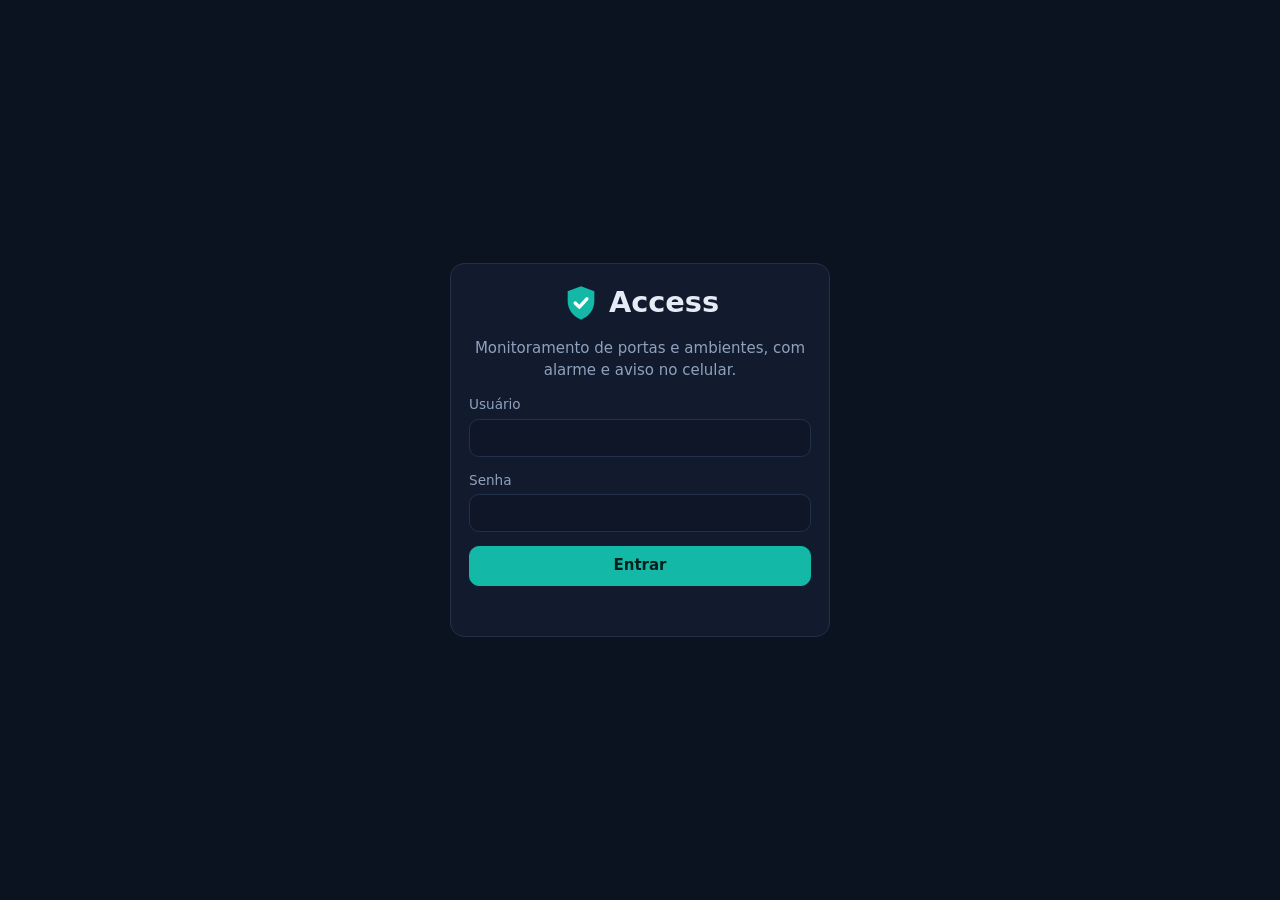
==== backend/app/web/index.html @ e84e1661 "feat: adiciona interface web servida pelo backend Login, estado e último contato de cada dispositivo" ====
<!doctype html>
<html lang="pt-BR">
<head>
  <meta charset="utf-8">
  <meta name="viewport" content="width=device-width, initial-scale=1">
  <title>Access · Monitor de Acessos</title>
  <link rel="icon" href="data:image/svg+xml,%3Csvg xmlns='http://www.w3.org/2000/svg' viewBox='0 0 24 24'%3E%3Cpath fill='%2314b8a6' d='M12 2 4 5v6c0 5 3.4 9.4 8 11 4.6-1.6 8-6 8-11V5z'/%3E%3C/svg%3E">
  <link rel="stylesheet" href="app.css">
  <script src="vendor/chart.umd.min.js" defer></script>
  <script src="app.js" defer></script>
</head>
<body>
  <svg width="0" height="0" style="position:absolute" aria-hidden="true">
    <symbol id="i-escudo" viewBox="0 0 24 24"><path d="M12 2 4 5v6c0 5 3.4 9.4 8 11 4.6-1.6 8-6 8-11V5z" fill="currentColor"/><path d="m8.5 12 2.5 2.5 4.5-5" stroke="#fff" stroke-width="2" fill="none" stroke-linecap="round" stroke-linejoin="round"/></symbol>
    <symbol id="i-porta" viewBox="0 0 24 24"><path d="M6 3h10a1 1 0 0 1 1 1v17H5V4a1 1 0 0 1 1-1zm8 9h-1v2h1z" fill="currentColor"/><path d="M3 21h18" stroke="currentColor" stroke-width="2"/></symbol>
    <symbol id="i-radar" viewBox="0 0 24 24"><circle cx="12" cy="12" r="2.5" fill="currentColor"/><path d="M7.8 7.8a6 6 0 0 0 0 8.4M16.2 7.8a6 6 0 0 1 0 8.4M4.9 4.9a10 10 0 0 0 0 14.2M19.1 4.9a10 10 0 0 1 0 14.2" stroke="currentColor" stroke-width="2" fill="none" stroke-linecap="round"/></symbol>
    <symbol id="i-sino" viewBox="0 0 24 24"><path d="M12 3a6 6 0 0 0-6 6v4l-2 3h16l-2-3V9a6 6 0 0 0-6-6zm-2 15a2 2 0 0 0 4 0z" fill="currentColor"/></symbol>
  </svg>

  <!-- Login -->
  <main id="tela-login" class="login" hidden>
    <form id="form-login" class="cartao login-cartao">
      <div class="marca grande"><svg><use href="#i-escudo"/></svg><span>Access</span></div>
      <p class="sub">Monitoramento de portas e ambientes, com alarme e aviso no celular.</p>
      <label>Usuário <input name="usuario" autocomplete="username" required></label>
      <label>Senha <input name="senha" type="password" autocomplete="current-password" required></label>
      <button class="primario" type="submit">Entrar</button>
      <p id="erro-login" class="erro" role="alert"></p>
    </form>
  </main>

  <!-- Painel -->
  <div id="tela-painel" hidden>
    <header class="topo">
      <div class="marca"><svg><use href="#i-escudo"/></svg><span>Access</span></div>
      <div class="usuario"><span id="usuario-nome"></span><span id="usuario-perfil" class="etiqueta"></span>
        <button id="sair" class="fantasma">Sair</button></div>
    </header>

    <main class="conteudo">
      <section id="alertas" class="alertas" aria-live="polite"></section>

      <section>
        <h2>Dispositivos</h2>
        <div id="dispositivos" class="grade-disp"></div>
      </section>

      <section class="cartao">
        <div class="cab"><h2>Comandos</h2><span class="dica">Um comando só aparece como <b>confirmado</b> depois que o dispositivo publica o novo estado.</span></div>
        <div class="tabela-rola"><table id="comandos"><thead><tr>
          <th>Quando</th><th>Dispositivo</th><th>Ação</th><th>Origem</th><th>Progresso</th><th>Detalhe</th>
        </tr></thead><tbody></tbody></table></div>
      </section>

      <section class="cartao">
        <div class="cab"><h2>Histórico e análise</h2>
          <label class="inline">Dispositivo <select id="sel-disp"></select></label>
          <label class="inline">Período <select id="sel-horas"><option value="1">1 h</option><option value="24" selected>24 h</option><option value="168">7 dias</option></select></label>
        </div>
        <div class="kpis">
          <div class="kpi"><span>Eventos no período</span><b id="kpi-eventos">–</b></div>
          <div class="kpi"><span>Tempo em alarme</span><b id="kpi-alarme">–</b></div>
          <div class="kpi"><span>Disponibilidade</span><b id="kpi-uptime">–</b></div>
          <div class="kpi"><span>Sinal médio (últimas 5)</span><b id="kpi-rssi">–</b></div>
        </div>
        <div class="graficos">
          <figure><figcaption id="tit-sensor">Sensor ao longo do tempo</figcaption><canvas id="g-sensor"></canvas></figure>
          <figure><figcaption>Eventos por hora</figcaption><canvas id="g-eventos"></canvas></figure>
          <figure><figcaption>Sinal Wi-Fi (dBm) e média móvel</figcaption><canvas id="g-rssi"></canvas></figure>
        </div>
      </section>

      <section class="cartao so-admin">
        <h2>Configurações</h2>
        <div class="config-grade">
          <form id="form-limite" class="mini-form">
            <h3>Escalonamento remoto</h3>
            <p class="dica">Com o sistema armado e a porta aberta por mais que este tempo, o Access avisa no celular e dispara todas as sirenes do local.</p>
            <label>Limite (s) <input name="limite" type="number" min="10" max="600" required></label>
            <button class="primario">Salvar</button>
          </form>
          <form id="form-entrada" class="mini-form">
            <h3>Tempo de entrada</h3>
            <p class="dica">Segundos entre abrir a porta armada e a sirene tocar. Gravado no dispositivo (sobrevive ao reinício).</p>
            <label>Dispositivo <select name="device" class="sel-dispositivos"></select></label>
            <label>Tempo (s) <input name="tempo" type="number" min="0" max="120" required></label>
            <button class="primario">Enviar ao dispositivo</button>
          </form>
          <form id="form-agenda" class="mini-form">
            <h3>Agendamentos</h3>
            <ul id="agendamentos" class="lista"></ul>
            <div class="linha">
              <select name="device" class="sel-dispositivos"></select>
              <select name="acao"><option value="armar">Armar</option><option value="desarmar">Desarmar</option></select>
              <input name="hora" type="time" required>
            </div>
            <div class="dias" id="dias"></div>
            <button class="primario">Adicionar</button>
          </form>
        </div>
      </section>
    </main>
  </div>
  <div id="aviso" class="aviso" role="status"></div>
</body>
</html>
---- backend/app/web/app.css ----
:root {
  --fundo: #0b1220; --cartao: #121b2e; --borda: #22304a; --texto: #e6ecf5; --suave: #8fa1bd;
  --marca: #14b8a6; --marca-forte: #0d9488; --ok: #22c55e; --alerta: #f59e0b; --perigo: #ef4444; --neutro: #64748b;
  --raio: 14px;
  color-scheme: dark;
}
* { box-sizing: border-box; }
body { margin: 0; background: var(--fundo); color: var(--texto); font: 15px/1.45 system-ui, -apple-system, "Segoe UI", Roboto, sans-serif; }
[hidden] { display: none !important; }
h2 { font-size: 1.05rem; margin: 0 0 12px; letter-spacing: .2px; }
h3 { font-size: .95rem; margin: 0 0 6px; }
button { font: inherit; cursor: pointer; border-radius: 10px; border: 1px solid var(--borda); background: #1a2540; color: var(--texto); padding: 8px 14px; }
button:hover { border-color: var(--marca); }
button:disabled { opacity: .5; cursor: progress; }
button.primario { background: var(--marca); border-color: var(--marca); color: #04201d; font-weight: 600; }
button.primario:hover { background: var(--marca-forte); }
button.fantasma { background: transparent; }
button.perigo { border-color: var(--perigo); color: #fecaca; }
input, select { font: inherit; color: var(--texto); background: #0e1628; border: 1px solid var(--borda); border-radius: 10px; padding: 8px 10px; }
label { display: grid; gap: 4px; color: var(--suave); font-size: .85rem; }
label.inline { display: inline-flex; align-items: center; gap: 8px; }

.marca { display: flex; align-items: center; gap: 8px; font-weight: 700; font-size: 1.2rem; color: var(--texto); }
.marca svg { width: 28px; height: 28px; color: var(--marca); }
.marca.grande { font-size: 1.8rem; justify-content: center; }
.marca.grande svg { width: 40px; height: 40px; }

.login { min-height: 100vh; display: grid; place-items: center; padding: 16px; }
.login-cartao { width: min(380px, 100%); display: grid; gap: 14px; }
.sub { color: var(--suave); text-align: center; margin: 0; }
.erro { color: #fca5a5; min-height: 1.2em; margin: 0; }

.topo { display: flex; justify-content: space-between; align-items: center; padding: 12px 24px; border-bottom: 1px solid var(--borda); background: #0d1526; position: sticky; top: 0; z-index: 5; }
.usuario { display: flex; align-items: center; gap: 10px; color: var(--suave); }
.conteudo { max-width: 1200px; margin: 0 auto; padding: 20px 16px 48px; display: grid; gap: 22px; }
.conteudo > * { min-width: 0; }   /* a tabela rola dentro do cartão em vez de alargar a página */
.cartao { background: var(--cartao); border: 1px solid var(--borda); border-radius: var(--raio); padding: 18px; }
.cab { display: flex; flex-wrap: wrap; gap: 12px; align-items: center; justify-content: space-between; margin-bottom: 12px; }
.cab h2 { margin: 0; }
.dica { color: var(--suave); font-size: .82rem; margin: 0; }
.etiqueta { font-size: .75rem; padding: 2px 8px; border-radius: 99px; background: #1e293b; color: var(--suave); border: 1px solid var(--borda); }

.alertas { display: grid; gap: 8px; }
.alerta { display: flex; gap: 10px; align-items: center; padding: 12px 14px; border-radius: 12px; background: #3b0d12; border: 1px solid #7f1d1d; color: #fecaca; }
.alerta svg { width: 20px; height: 20px; flex: none; }
.alerta.leve { background: #3a2a07; border-color: #78350f; color: #fde68a; }

.grade-disp { display: grid; grid-template-columns: repeat(auto-fit, minmax(min(300px, 100%), 1fr)); gap: 16px; }
.disp { display: grid; gap: 14px; }
.disp-topo { display: flex; align-items: center; gap: 12px; }
.disp-icone { width: 44px; height: 44px; border-radius: 12px; display: grid; place-items: center; background: #0e2a2a; color: var(--marca); }
.disp-icone svg { width: 26px; height: 26px; }
.disp-nome { font-weight: 650; }
.disp-id { color: var(--suave); font-size: .8rem; }
.pilula { margin-left: auto; display: inline-flex; align-items: center; gap: 6px; font-size: .8rem; padding: 3px 10px; border-radius: 99px; border: 1px solid var(--borda); }
.pilula::before { content: ""; width: 8px; height: 8px; border-radius: 50%; background: currentColor; }
.pilula.online { color: var(--ok); } .pilula.offline { color: var(--neutro); }
.valor-principal { font-size: 1.6rem; font-weight: 700; }
.valor-principal small { font-size: .8rem; color: var(--suave); font-weight: 400; margin-left: 6px; }
.valor-principal.atencao { color: var(--alerta); }
.metricas { display: grid; grid-template-columns: repeat(3, 1fr); gap: 8px; }
.metrica { background: #0e1628; border-radius: 10px; padding: 8px 10px; }
.metrica span { display: block; color: var(--suave); font-size: .75rem; }
.metrica b { font-weight: 600; }
.metrica b.ok { color: var(--ok); } .metrica b.alerta { color: var(--alerta); } .metrica b.perigo { color: var(--perigo); }
.acoes { display: flex; flex-wrap: wrap; gap: 8px; }
.rodape-disp { color: var(--suave); font-size: .78rem; }

.tabela-rola { overflow-x: auto; }
table { width: 100%; border-collapse: collapse; font-size: .88rem; }
th, td { text-align: left; padding: 8px 10px; border-bottom: 1px solid var(--borda); white-space: nowrap; }
th { color: var(--suave); font-weight: 500; }
td.detalhe { white-space: normal; color: var(--suave); }
.passos { display: inline-flex; gap: 4px; }
.passo { font-size: .72rem; padding: 2px 7px; border-radius: 99px; background: #1e293b; color: var(--neutro); }
.passo.feito { background: #0f3d36; color: #5eead4; }
.passo.ruim { background: #451a1a; color: #fca5a5; }

.kpis { display: grid; grid-template-columns: repeat(auto-fit, minmax(170px, 1fr)); gap: 10px; margin-bottom: 14px; }
.kpi { background: #0e1628; border-radius: 12px; padding: 12px 14px; }
.kpi span { display: block; color: var(--suave); font-size: .8rem; }
.kpi b { font-size: 1.4rem; }
.graficos { display: grid; grid-template-columns: repeat(auto-fit, minmax(min(320px, 100%), 1fr)); gap: 14px; }
figure { margin: 0; background: #0e1628; border-radius: 12px; padding: 12px; height: 260px; display: flex; flex-direction: column; }
figcaption { color: var(--suave); font-size: .82rem; margin-bottom: 6px; }
figure canvas { flex: 1; min-height: 0; }

.config-grade { display: grid; grid-template-columns: repeat(auto-fit, minmax(min(260px, 100%), 1fr)); gap: 16px; }
.mini-form { display: grid; gap: 10px; align-content: start; background: #0e1628; border-radius: 12px; padding: 14px; }
.linha { display: flex; gap: 8px; flex-wrap: wrap; }
.dias { display: flex; flex-wrap: wrap; gap: 6px; }
.dias label { display: inline-flex; align-items: center; gap: 4px; background: #121b2e; border: 1px solid var(--borda); border-radius: 8px; padding: 4px 8px; }
.lista { list-style: none; margin: 0; padding: 0; display: grid; gap: 6px; }
.lista li { display: flex; justify-content: space-between; align-items: center; gap: 8px; font-size: .88rem; }
.lista button { padding: 2px 8px; font-size: .8rem; }

.aviso { position: fixed; bottom: 18px; left: 50%; transform: translateX(-50%); background: #1e293b; border: 1px solid var(--borda); padding: 10px 16px; border-radius: 10px; opacity: 0; transition: opacity .2s; pointer-events: none; max-width: calc(100% - 32px); }
.aviso.visivel { opacity: 1; }
body:not(.admin) .so-admin { display: none; }

@media (max-width: 600px) {
  .topo { padding: 10px 16px; }
  .metricas { grid-template-columns: repeat(2, 1fr); }
  figure { height: 220px; }
}
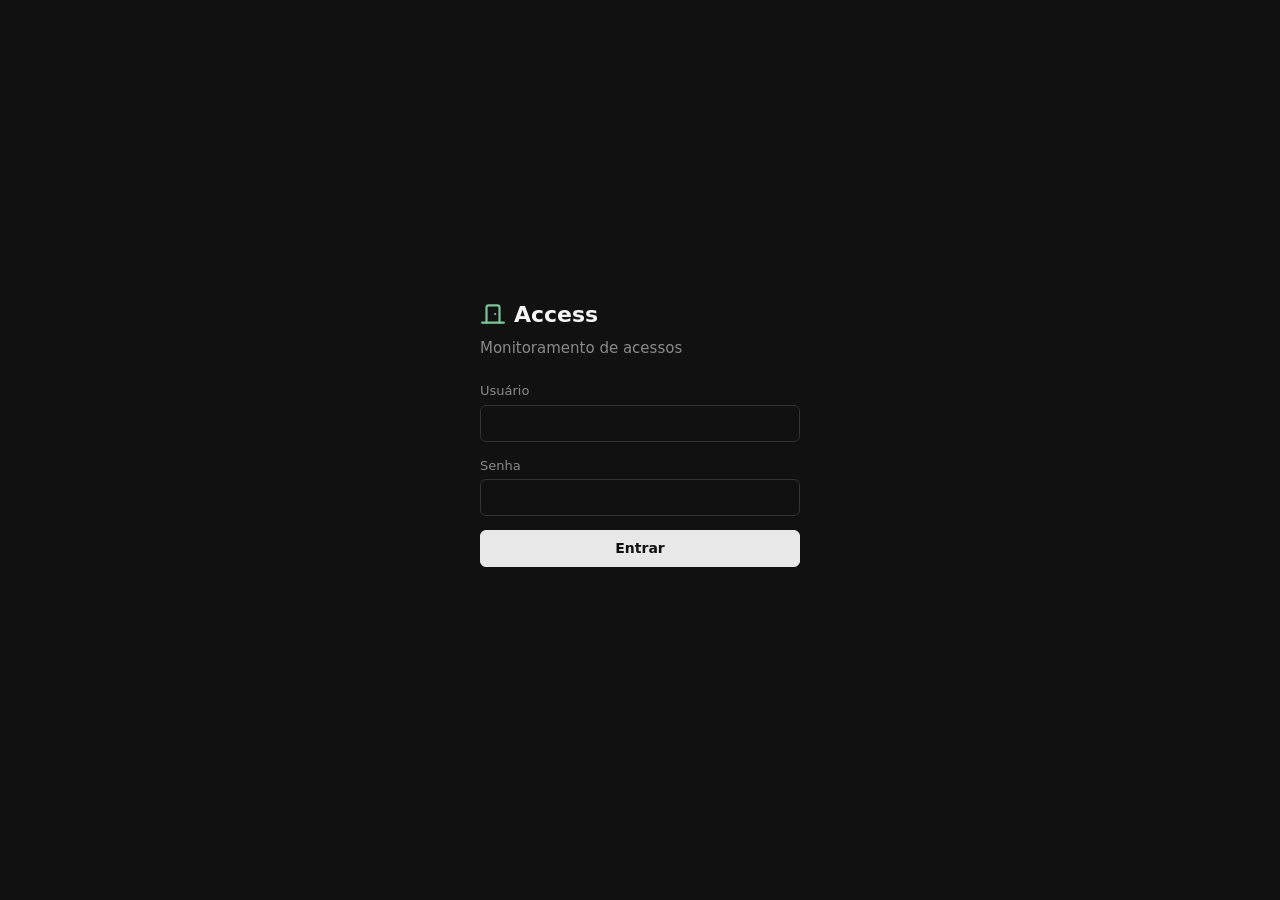
==== commit 1008e488: "feat: redesenha a interface com linguagem clara e layout responsivo Painel escuro e sóbrio, na linha" ====
--- a/backend/app/web/index.html
+++ b/backend/app/web/index.html
@@ -3,104 +3,127 @@
 <head>
   <meta charset="utf-8">
   <meta name="viewport" content="width=device-width, initial-scale=1">
-  <title>Access · Monitor de Acessos</title>
-  <link rel="icon" href="data:image/svg+xml,%3Csvg xmlns='http://www.w3.org/2000/svg' viewBox='0 0 24 24'%3E%3Cpath fill='%2314b8a6' d='M12 2 4 5v6c0 5 3.4 9.4 8 11 4.6-1.6 8-6 8-11V5z'/%3E%3C/svg%3E">
+  <meta name="theme-color" content="#111111">
+  <title>Access</title>
+  <link rel="icon" type="image/svg+xml" href="data:image/svg+xml,%3Csvg xmlns='http://www.w3.org/2000/svg' viewBox='0 0 24 24'%3E%3Crect width='24' height='24' rx='5' fill='%23161616'/%3E%3Cg transform='translate(3.6 3.2) scale(.7)' fill='none' stroke='%237ec699' stroke-width='2.6' stroke-linecap='round' stroke-linejoin='round'%3E%3Cpath d='M18 20V6a2 2 0 0 0-2-2H8a2 2 0 0 0-2 2v14'/%3E%3Cpath d='M2 20h20'/%3E%3Cpath d='M14 12v.01'/%3E%3C/g%3E%3C/svg%3E">
   <link rel="stylesheet" href="app.css">
   <script src="vendor/chart.umd.min.js" defer></script>
   <script src="app.js" defer></script>
 </head>
 <body>
-  <svg width="0" height="0" style="position:absolute" aria-hidden="true">
-    <symbol id="i-escudo" viewBox="0 0 24 24"><path d="M12 2 4 5v6c0 5 3.4 9.4 8 11 4.6-1.6 8-6 8-11V5z" fill="currentColor"/><path d="m8.5 12 2.5 2.5 4.5-5" stroke="#fff" stroke-width="2" fill="none" stroke-linecap="round" stroke-linejoin="round"/></symbol>
-    <symbol id="i-porta" viewBox="0 0 24 24"><path d="M6 3h10a1 1 0 0 1 1 1v17H5V4a1 1 0 0 1 1-1zm8 9h-1v2h1z" fill="currentColor"/><path d="M3 21h18" stroke="currentColor" stroke-width="2"/></symbol>
-    <symbol id="i-radar" viewBox="0 0 24 24"><circle cx="12" cy="12" r="2.5" fill="currentColor"/><path d="M7.8 7.8a6 6 0 0 0 0 8.4M16.2 7.8a6 6 0 0 1 0 8.4M4.9 4.9a10 10 0 0 0 0 14.2M19.1 4.9a10 10 0 0 1 0 14.2" stroke="currentColor" stroke-width="2" fill="none" stroke-linecap="round"/></symbol>
-    <symbol id="i-sino" viewBox="0 0 24 24"><path d="M12 3a6 6 0 0 0-6 6v4l-2 3h16l-2-3V9a6 6 0 0 0-6-6zm-2 15a2 2 0 0 0 4 0z" fill="currentColor"/></symbol>
-  </svg>
+<svg width="0" height="0" aria-hidden="true" style="position:absolute">
+  <!-- Ícone "door-closed" do Lucide (lucide.dev, licença ISC) -->
+  <symbol id="logo" viewBox="0 0 24 24" fill="none" stroke="currentColor" stroke-width="2" stroke-linecap="round" stroke-linejoin="round"><path d="M18 20V6a2 2 0 0 0-2-2H8a2 2 0 0 0-2 2v14"/><path d="M2 20h20"/><path d="M14 12v.01"/></symbol>
+</svg>
 
-  <!-- Login -->
-  <main id="tela-login" class="login" hidden>
-    <form id="form-login" class="cartao login-cartao">
-      <div class="marca grande"><svg><use href="#i-escudo"/></svg><span>Access</span></div>
-      <p class="sub">Monitoramento de portas e ambientes, com alarme e aviso no celular.</p>
-      <label>Usuário <input name="usuario" autocomplete="username" required></label>
-      <label>Senha <input name="senha" type="password" autocomplete="current-password" required></label>
-      <button class="primario" type="submit">Entrar</button>
-      <p id="erro-login" class="erro" role="alert"></p>
-    </form>
+<main id="tela-login" class="login" hidden>
+  <form id="form-login">
+    <div class="marca grande"><svg><use href="#logo"/></svg>Access</div>
+    <p class="fraco">Monitoramento de acessos</p>
+    <label>Usuário <input name="usuario" autocomplete="username" autocapitalize="none" required></label>
+    <label>Senha <input name="senha" type="password" autocomplete="current-password" required></label>
+    <button type="submit" class="primario">Entrar</button>
+    <p id="erro-login" class="alerta" role="alert"></p>
+  </form>
+</main>
+
+<div id="tela-painel" hidden>
+  <header class="topo">
+    <div class="marca"><svg><use href="#logo"/></svg>Access</div>
+    <div class="conta"><span id="usuario"></span><button id="sair" class="link">Sair</button></div>
+  </header>
+
+  <div id="faixas" aria-live="assertive"></div>
+
+  <main>
+    <section>
+      <h2>Dispositivos</h2>
+      <div id="dispositivos" class="dispositivos"></div>
+    </section>
+
+    <section id="secao-alertas" hidden>
+      <h2>Alertas ativos</h2>
+      <div id="alertas" class="alertas"></div>
+    </section>
+
+    <section>
+      <h2>Comandos recentes</h2>
+      <table class="lista" id="tabela-comandos">
+        <thead><tr><th>Quando</th><th>Dispositivo</th><th>Ação</th><th>Enviado por</th><th>Situação</th><th>Detalhe</th></tr></thead>
+        <tbody id="comandos"></tbody>
+      </table>
+    </section>
+
+    <section>
+      <div class="titulo-secao">
+        <h2>Histórico</h2>
+        <div class="filtros">
+          <select id="sel-disp" aria-label="Dispositivo"></select>
+          <select id="sel-horas" aria-label="Período">
+            <option value="1">Última hora</option><option value="24" selected>Últimas 24 horas</option><option value="168">Últimos 7 dias</option>
+          </select>
+        </div>
+      </div>
+      <div id="indicadores" class="indicadores"></div>
+      <div class="historico">
+        <figure>
+          <figcaption id="tit-eventos">Aberturas por hora</figcaption>
+          <div class="grafico"><canvas id="g-eventos"></canvas></div>
+        </figure>
+        <figure>
+          <figcaption>Sinal Wi-Fi (dBm)
+            <span class="legenda"><i class="traco cinza"></i>leitura <i class="traco verde"></i>média</span>
+          </figcaption>
+          <div class="grafico"><canvas id="g-rssi"></canvas></div>
+        </figure>
+        <figure>
+          <figcaption id="tit-ultimos">Últimas mudanças</figcaption>
+          <table class="simples"><tbody id="ultimos"></tbody></table>
+        </figure>
+      </div>
+    </section>
+
+    <section class="so-admin">
+      <h2>Configurações</h2>
+      <div class="configuracao">
+        <form id="form-limite">
+          <h3>Escalonamento</h3>
+          <p class="fraco">Se a porta ficar aberta com o sistema armado por mais tempo que isso, o Access avisa no celular e dispara as sirenes do local.</p>
+          <label>Limite em segundos <input name="limite" type="number" min="10" max="600" inputmode="numeric" required></label>
+          <button class="primario">Salvar</button>
+        </form>
+        <form id="form-entrada">
+          <h3>Tempo de entrada</h3>
+          <p class="fraco">Tempo para desarmar depois de abrir a porta, antes de a sirene tocar. Fica gravado no dispositivo.</p>
+          <label>Dispositivo <select name="device" class="sel-dispositivos"></select></label>
+          <label>Segundos <input name="tempo" type="number" min="0" max="120" inputmode="numeric" required></label>
+          <button class="primario">Enviar ao dispositivo</button>
+        </form>
+        <form id="form-agenda">
+          <h3>Agendamentos</h3>
+          <p class="fraco">Arma ou desarma sozinho no horário escolhido.</p>
+          <div id="agendamentos" class="agendamentos"></div>
+          <div class="linha">
+            <select name="acao" aria-label="Ação"><option value="armar">Armar</option><option value="desarmar">Desarmar</option></select>
+            <select name="device" class="sel-dispositivos" aria-label="Dispositivo"></select>
+            <input name="hora" type="time" required aria-label="Horário">
+          </div>
+          <div id="dias" class="dias"></div>
+          <button class="primario">Adicionar agendamento</button>
+        </form>
+      </div>
+    </section>
+
+    <section>
+      <details id="registro">
+        <summary>Mensagens recusadas pelo servidor</summary>
+        <p class="fraco">Mensagens dos dispositivos fora do contrato. Ficam registradas e são descartadas.</p>
+        <table class="lista"><thead><tr><th>Quando</th><th>Tópico</th><th>Motivo</th></tr></thead><tbody id="invalidas"></tbody></table>
+      </details>
+    </section>
   </main>
+</div>
 
-  <!-- Painel -->
-  <div id="tela-painel" hidden>
-    <header class="topo">
-      <div class="marca"><svg><use href="#i-escudo"/></svg><span>Access</span></div>
-      <div class="usuario"><span id="usuario-nome"></span><span id="usuario-perfil" class="etiqueta"></span>
-        <button id="sair" class="fantasma">Sair</button></div>
-    </header>
-
-    <main class="conteudo">
-      <section id="alertas" class="alertas" aria-live="polite"></section>
-
-      <section>
-        <h2>Dispositivos</h2>
-        <div id="dispositivos" class="grade-disp"></div>
-      </section>
-
-      <section class="cartao">
-        <div class="cab"><h2>Comandos</h2><span class="dica">Um comando só aparece como <b>confirmado</b> depois que o dispositivo publica o novo estado.</span></div>
-        <div class="tabela-rola"><table id="comandos"><thead><tr>
-          <th>Quando</th><th>Dispositivo</th><th>Ação</th><th>Origem</th><th>Progresso</th><th>Detalhe</th>
-        </tr></thead><tbody></tbody></table></div>
-      </section>
-
-      <section class="cartao">
-        <div class="cab"><h2>Histórico e análise</h2>
-          <label class="inline">Dispositivo <select id="sel-disp"></select></label>
-          <label class="inline">Período <select id="sel-horas"><option value="1">1 h</option><option value="24" selected>24 h</option><option value="168">7 dias</option></select></label>
-        </div>
-        <div class="kpis">
-          <div class="kpi"><span>Eventos no período</span><b id="kpi-eventos">–</b></div>
-          <div class="kpi"><span>Tempo em alarme</span><b id="kpi-alarme">–</b></div>
-          <div class="kpi"><span>Disponibilidade</span><b id="kpi-uptime">–</b></div>
-          <div class="kpi"><span>Sinal médio (últimas 5)</span><b id="kpi-rssi">–</b></div>
-        </div>
-        <div class="graficos">
-          <figure><figcaption id="tit-sensor">Sensor ao longo do tempo</figcaption><canvas id="g-sensor"></canvas></figure>
-          <figure><figcaption>Eventos por hora</figcaption><canvas id="g-eventos"></canvas></figure>
-          <figure><figcaption>Sinal Wi-Fi (dBm) e média móvel</figcaption><canvas id="g-rssi"></canvas></figure>
-        </div>
-      </section>
-
-      <section class="cartao so-admin">
-        <h2>Configurações</h2>
-        <div class="config-grade">
-          <form id="form-limite" class="mini-form">
-            <h3>Escalonamento remoto</h3>
-            <p class="dica">Com o sistema armado e a porta aberta por mais que este tempo, o Access avisa no celular e dispara todas as sirenes do local.</p>
-            <label>Limite (s) <input name="limite" type="number" min="10" max="600" required></label>
-            <button class="primario">Salvar</button>
-          </form>
-          <form id="form-entrada" class="mini-form">
-            <h3>Tempo de entrada</h3>
-            <p class="dica">Segundos entre abrir a porta armada e a sirene tocar. Gravado no dispositivo (sobrevive ao reinício).</p>
-            <label>Dispositivo <select name="device" class="sel-dispositivos"></select></label>
-            <label>Tempo (s) <input name="tempo" type="number" min="0" max="120" required></label>
-            <button class="primario">Enviar ao dispositivo</button>
-          </form>
-          <form id="form-agenda" class="mini-form">
-            <h3>Agendamentos</h3>
-            <ul id="agendamentos" class="lista"></ul>
-            <div class="linha">
-              <select name="device" class="sel-dispositivos"></select>
-              <select name="acao"><option value="armar">Armar</option><option value="desarmar">Desarmar</option></select>
-              <input name="hora" type="time" required>
-            </div>
-            <div class="dias" id="dias"></div>
-            <button class="primario">Adicionar</button>
-          </form>
-        </div>
-      </section>
-    </main>
-  </div>
-  <div id="aviso" class="aviso" role="status"></div>
+<div id="aviso" role="status"></div>
 </body>
 </html>
--- a/backend/app/web/app.css
+++ b/backend/app/web/app.css
@@ -1,105 +1,210 @@
 :root {
-  --fundo: #0b1220; --cartao: #121b2e; --borda: #22304a; --texto: #e6ecf5; --suave: #8fa1bd;
-  --marca: #14b8a6; --marca-forte: #0d9488; --ok: #22c55e; --alerta: #f59e0b; --perigo: #ef4444; --neutro: #64748b;
-  --raio: 14px;
+  --fundo: #111111;
+  --superficie: #161616;
+  --linha: #262626;
+  --borda: #333333;
+  --texto: #d4d4d4;
+  --forte: #f5f5f5;
+  --fraco: #8a8a8a;
+  --apagado: #5f5f5f;
+  --ok: #7ec699;
+  --alerta: #e06c75;
+  --aviso: #e5c07b;
+  --sans: system-ui, -apple-system, "Segoe UI", Roboto, "Helvetica Neue", Arial, sans-serif;
+  --mono: ui-monospace, "SF Mono", Menlo, Consolas, "Liberation Mono", monospace;
   color-scheme: dark;
 }
+
 * { box-sizing: border-box; }
-body { margin: 0; background: var(--fundo); color: var(--texto); font: 15px/1.45 system-ui, -apple-system, "Segoe UI", Roboto, sans-serif; }
+html { -webkit-text-size-adjust: 100%; }
+body { margin: 0; background: var(--fundo); color: var(--texto); font: 15px/1.5 var(--sans); }
 [hidden] { display: none !important; }
-h2 { font-size: 1.05rem; margin: 0 0 12px; letter-spacing: .2px; }
-h3 { font-size: .95rem; margin: 0 0 6px; }
-button { font: inherit; cursor: pointer; border-radius: 10px; border: 1px solid var(--borda); background: #1a2540; color: var(--texto); padding: 8px 14px; }
-button:hover { border-color: var(--marca); }
-button:disabled { opacity: .5; cursor: progress; }
-button.primario { background: var(--marca); border-color: var(--marca); color: #04201d; font-weight: 600; }
-button.primario:hover { background: var(--marca-forte); }
-button.fantasma { background: transparent; }
-button.perigo { border-color: var(--perigo); color: #fecaca; }
-input, select { font: inherit; color: var(--texto); background: #0e1628; border: 1px solid var(--borda); border-radius: 10px; padding: 8px 10px; }
-label { display: grid; gap: 4px; color: var(--suave); font-size: .85rem; }
-label.inline { display: inline-flex; align-items: center; gap: 8px; }
-
-.marca { display: flex; align-items: center; gap: 8px; font-weight: 700; font-size: 1.2rem; color: var(--texto); }
-.marca svg { width: 28px; height: 28px; color: var(--marca); }
-.marca.grande { font-size: 1.8rem; justify-content: center; }
-.marca.grande svg { width: 40px; height: 40px; }
-
-.login { min-height: 100vh; display: grid; place-items: center; padding: 16px; }
-.login-cartao { width: min(380px, 100%); display: grid; gap: 14px; }
-.sub { color: var(--suave); text-align: center; margin: 0; }
-.erro { color: #fca5a5; min-height: 1.2em; margin: 0; }
-
-.topo { display: flex; justify-content: space-between; align-items: center; padding: 12px 24px; border-bottom: 1px solid var(--borda); background: #0d1526; position: sticky; top: 0; z-index: 5; }
-.usuario { display: flex; align-items: center; gap: 10px; color: var(--suave); }
-.conteudo { max-width: 1200px; margin: 0 auto; padding: 20px 16px 48px; display: grid; gap: 22px; }
-.conteudo > * { min-width: 0; }   /* a tabela rola dentro do cartão em vez de alargar a página */
-.cartao { background: var(--cartao); border: 1px solid var(--borda); border-radius: var(--raio); padding: 18px; }
-.cab { display: flex; flex-wrap: wrap; gap: 12px; align-items: center; justify-content: space-between; margin-bottom: 12px; }
-.cab h2 { margin: 0; }
-.dica { color: var(--suave); font-size: .82rem; margin: 0; }
-.etiqueta { font-size: .75rem; padding: 2px 8px; border-radius: 99px; background: #1e293b; color: var(--suave); border: 1px solid var(--borda); }
-
+
+h2, h3 { color: var(--forte); font-weight: 600; margin: 0; }
+h2 { font-size: 16px; }
+h3 { font-size: 14px; }
+p { margin: 0; }
+svg { display: block; }
+
+.ok { color: var(--ok); }
+.alerta { color: var(--alerta); }
+.aviso { color: var(--aviso); }
+.fraco { color: var(--fraco); }
+.apagado { color: var(--apagado); }
+.num { font-family: var(--mono); font-size: 13.5px; font-variant-numeric: tabular-nums; }
+
+/* controles */
+button, input, select { font: inherit; font-size: 14px; color: var(--texto); }
+button {
+  background: transparent; border: 1px solid #4a4a4a; border-radius: 6px;
+  padding: 7px 14px; cursor: pointer; transition: background .12s, border-color .12s;
+}
+button:hover:not(:disabled) { background: #1f1f1f; border-color: #666; }
+button:disabled { color: var(--apagado); border-color: var(--linha); cursor: not-allowed; }
+button.primario { background: #e8e8e8; border-color: #e8e8e8; color: #111; font-weight: 600; }
+button.primario:hover:not(:disabled) { background: #fff; border-color: #fff; }
+button.primario:disabled { background: #2a2a2a; border-color: #2a2a2a; color: var(--apagado); }
+button.perigo { color: var(--alerta); border-color: #5c3236; }
+button.perigo:hover:not(:disabled) { background: #2a1517; border-color: var(--alerta); }
+button.link { border: 0; padding: 0; background: none; color: var(--fraco); text-decoration: underline; text-underline-offset: 3px; }
+button.link:hover:not(:disabled) { background: none; color: var(--forte); }
+input, select {
+  background: var(--fundo); border: 1px solid var(--borda); border-radius: 6px; padding: 7px 10px; min-height: 36px;
+}
+input[type="checkbox"] { min-height: 0; accent-color: var(--ok); }
+:focus-visible { outline: 2px solid #8a8a8a; outline-offset: 2px; }
+label { display: grid; gap: 4px; color: var(--fraco); font-size: 13px; }
+
+/* marca e topo */
+.marca { display: flex; align-items: center; gap: 8px; color: var(--forte); font-weight: 600; font-size: 16px; }
+.marca svg { width: 20px; height: 20px; color: var(--ok); }
+.marca.grande { font-size: 22px; }
+.marca.grande svg { width: 26px; height: 26px; }
+.topo {
+  display: flex; justify-content: space-between; align-items: center; gap: 12px;
+  padding: 14px 24px; border-bottom: 1px solid var(--linha);
+}
+.conta { display: flex; align-items: center; gap: 14px; color: var(--fraco); font-size: 14px; }
+
+/* login */
+.login { min-height: 100vh; min-height: 100dvh; display: grid; place-items: center; padding: 16px; }
+.login form { width: min(320px, 100%); display: grid; gap: 14px; }
+.login .fraco { margin: -8px 0 8px; }
+.login input { width: 100%; }
+.login p.alerta { min-height: 1.5em; font-size: 14px; }
+
+/* faixa de alarme */
+#faixas div {
+  background: var(--alerta); color: #1a0b0c; font-weight: 600; text-align: center; padding: 10px 16px;
+}
+
+/* estrutura */
+main { max-width: 1120px; margin: 0 auto; padding: 28px 24px 48px; display: grid; gap: 40px; }
+section { min-width: 0; }
+section > h2, .titulo-secao { margin-bottom: 14px; }
+.titulo-secao { display: flex; flex-wrap: wrap; justify-content: space-between; align-items: center; gap: 10px; }
+.filtros { display: flex; flex-wrap: wrap; gap: 8px; }
+
+/* tabelas */
+table { border-collapse: collapse; width: 100%; }
+th, td { text-align: left; vertical-align: baseline; padding: 9px 12px; border-bottom: 1px solid var(--linha); }
+th { color: var(--fraco); font-weight: 500; font-size: 13px; }
+.lista { border-top: 1px solid var(--linha); }
+.lista td.num { white-space: nowrap; }
+.lista td.detalhe { color: var(--fraco); }
+.simples td { padding: 8px 0; }
+.simples td + td { padding-left: 16px; }
+.vazio { color: var(--fraco); padding: 8px 0; }
+
+/* dispositivos */
+.dispositivos { display: grid; grid-template-columns: repeat(auto-fit, minmax(min(360px, 100%), 1fr)); gap: 20px; }
+.dispositivo { background: var(--superficie); border: 1px solid var(--linha); border-radius: 10px; padding: 18px 20px; display: grid; gap: 16px; }
+.dispositivo.disparado { border-color: #6b3237; }
+.disp-cab { display: flex; justify-content: space-between; align-items: flex-start; gap: 12px; }
+.disp-cab .nome { color: var(--forte); font-weight: 600; }
+.disp-cab .conexao { text-align: right; }
+.situacao { font-size: 22px; font-weight: 600; line-height: 1.25; }
+.situacao + p { margin-top: 2px; }
+.dispositivo table td, .dispositivo table th { padding: 7px 0; }
+.dispositivo table th { width: 45%; font-size: 14px; font-weight: 400; }
+.dispositivo table tr:last-child > * { border-bottom: 0; }
+.acoes { display: flex; flex-wrap: wrap; gap: 8px; }
+
+/* alertas */
 .alertas { display: grid; gap: 8px; }
-.alerta { display: flex; gap: 10px; align-items: center; padding: 12px 14px; border-radius: 12px; background: #3b0d12; border: 1px solid #7f1d1d; color: #fecaca; }
-.alerta svg { width: 20px; height: 20px; flex: none; }
-.alerta.leve { background: #3a2a07; border-color: #78350f; color: #fde68a; }
-
-.grade-disp { display: grid; grid-template-columns: repeat(auto-fit, minmax(min(300px, 100%), 1fr)); gap: 16px; }
-.disp { display: grid; gap: 14px; }
-.disp-topo { display: flex; align-items: center; gap: 12px; }
-.disp-icone { width: 44px; height: 44px; border-radius: 12px; display: grid; place-items: center; background: #0e2a2a; color: var(--marca); }
-.disp-icone svg { width: 26px; height: 26px; }
-.disp-nome { font-weight: 650; }
-.disp-id { color: var(--suave); font-size: .8rem; }
-.pilula { margin-left: auto; display: inline-flex; align-items: center; gap: 6px; font-size: .8rem; padding: 3px 10px; border-radius: 99px; border: 1px solid var(--borda); }
-.pilula::before { content: ""; width: 8px; height: 8px; border-radius: 50%; background: currentColor; }
-.pilula.online { color: var(--ok); } .pilula.offline { color: var(--neutro); }
-.valor-principal { font-size: 1.6rem; font-weight: 700; }
-.valor-principal small { font-size: .8rem; color: var(--suave); font-weight: 400; margin-left: 6px; }
-.valor-principal.atencao { color: var(--alerta); }
-.metricas { display: grid; grid-template-columns: repeat(3, 1fr); gap: 8px; }
-.metrica { background: #0e1628; border-radius: 10px; padding: 8px 10px; }
-.metrica span { display: block; color: var(--suave); font-size: .75rem; }
-.metrica b { font-weight: 600; }
-.metrica b.ok { color: var(--ok); } .metrica b.alerta { color: var(--alerta); } .metrica b.perigo { color: var(--perigo); }
-.acoes { display: flex; flex-wrap: wrap; gap: 8px; }
-.rodape-disp { color: var(--suave); font-size: .78rem; }
-
-.tabela-rola { overflow-x: auto; }
-table { width: 100%; border-collapse: collapse; font-size: .88rem; }
-th, td { text-align: left; padding: 8px 10px; border-bottom: 1px solid var(--borda); white-space: nowrap; }
-th { color: var(--suave); font-weight: 500; }
-td.detalhe { white-space: normal; color: var(--suave); }
-.passos { display: inline-flex; gap: 4px; }
-.passo { font-size: .72rem; padding: 2px 7px; border-radius: 99px; background: #1e293b; color: var(--neutro); }
-.passo.feito { background: #0f3d36; color: #5eead4; }
-.passo.ruim { background: #451a1a; color: #fca5a5; }
-
-.kpis { display: grid; grid-template-columns: repeat(auto-fit, minmax(170px, 1fr)); gap: 10px; margin-bottom: 14px; }
-.kpi { background: #0e1628; border-radius: 12px; padding: 12px 14px; }
-.kpi span { display: block; color: var(--suave); font-size: .8rem; }
-.kpi b { font-size: 1.4rem; }
-.graficos { display: grid; grid-template-columns: repeat(auto-fit, minmax(min(320px, 100%), 1fr)); gap: 14px; }
-figure { margin: 0; background: #0e1628; border-radius: 12px; padding: 12px; height: 260px; display: flex; flex-direction: column; }
-figcaption { color: var(--suave); font-size: .82rem; margin-bottom: 6px; }
-figure canvas { flex: 1; min-height: 0; }
-
-.config-grade { display: grid; grid-template-columns: repeat(auto-fit, minmax(min(260px, 100%), 1fr)); gap: 16px; }
-.mini-form { display: grid; gap: 10px; align-content: start; background: #0e1628; border-radius: 12px; padding: 14px; }
-.linha { display: flex; gap: 8px; flex-wrap: wrap; }
+.alerta-item {
+  display: flex; flex-wrap: wrap; justify-content: space-between; gap: 4px 16px;
+  padding: 12px 16px; border: 1px solid #4a2a2d; border-left: 3px solid var(--alerta); border-radius: 6px; background: #1a1213;
+}
+.alerta-item.leve { border-color: #4a3f24; border-left-color: var(--aviso); background: #19160f; }
+
+/* histórico */
+.indicadores { display: grid; grid-template-columns: repeat(4, 1fr); gap: 12px; margin-bottom: 20px; }
+.indicador { background: var(--superficie); border: 1px solid var(--linha); border-radius: 8px; padding: 12px 14px; }
+.indicador b { display: block; color: var(--forte); font-size: 20px; font-weight: 600; font-variant-numeric: tabular-nums; }
+.indicador span { color: var(--fraco); font-size: 13px; }
+.historico { display: grid; grid-template-columns: repeat(3, minmax(0, 1fr)); gap: 20px; }
+figure { margin: 0; min-width: 0; }
+figcaption { display: flex; justify-content: space-between; align-items: baseline; gap: 8px; color: var(--fraco); font-size: 13px; margin-bottom: 8px; }
+.legenda { display: flex; align-items: center; gap: 6px; }
+.traco { display: inline-block; width: 14px; height: 2px; margin-left: 6px; }
+.traco.cinza { background: #5a5a5a; }
+.traco.verde { background: var(--ok); }
+.grafico { position: relative; height: 210px; border: 1px solid var(--linha); border-radius: 8px; padding: 10px; }
+
+/* configurações */
+.configuracao { display: grid; grid-template-columns: repeat(3, minmax(0, 1fr)); gap: 20px; align-items: start; }
+.configuracao form {
+  display: grid; gap: 12px; align-content: start;
+  background: var(--superficie); border: 1px solid var(--linha); border-radius: 10px; padding: 18px;
+}
+.configuracao form > button { justify-self: start; }
+.configuracao input, .configuracao select { width: 100%; }
+.configuracao .fraco { font-size: 13.5px; }
+.linha { display: grid; grid-template-columns: 1fr auto; gap: 8px; }
+.linha [name="device"] { grid-column: 1 / -1; order: 3; }
 .dias { display: flex; flex-wrap: wrap; gap: 6px; }
-.dias label { display: inline-flex; align-items: center; gap: 4px; background: #121b2e; border: 1px solid var(--borda); border-radius: 8px; padding: 4px 8px; }
-.lista { list-style: none; margin: 0; padding: 0; display: grid; gap: 6px; }
-.lista li { display: flex; justify-content: space-between; align-items: center; gap: 8px; font-size: .88rem; }
-.lista button { padding: 2px 8px; font-size: .8rem; }
-
-.aviso { position: fixed; bottom: 18px; left: 50%; transform: translateX(-50%); background: #1e293b; border: 1px solid var(--borda); padding: 10px 16px; border-radius: 10px; opacity: 0; transition: opacity .2s; pointer-events: none; max-width: calc(100% - 32px); }
-.aviso.visivel { opacity: 1; }
+.dias label { display: flex; align-items: center; gap: 6px; color: var(--texto); font-size: 13px; border: 1px solid var(--borda); border-radius: 6px; padding: 4px 9px; cursor: pointer; }
+.dias label:has(input:checked) { border-color: #5d8f70; background: #13201a; }
+.agendamentos { display: grid; gap: 6px; }
+.agendamento { display: flex; justify-content: space-between; align-items: center; gap: 12px; padding: 8px 0; border-bottom: 1px solid var(--linha); }
+
+details summary { cursor: pointer; color: var(--fraco); font-size: 14px; }
+details summary:hover { color: var(--texto); }
+details[open] summary { margin-bottom: 8px; }
+details > p { margin-bottom: 10px; font-size: 13.5px; }
+
+#aviso {
+  position: fixed; left: 50%; bottom: 20px; transform: translate(-50%, 8px); max-width: calc(100% - 32px);
+  background: #1f1f1f; border: 1px solid #444; border-radius: 8px; padding: 10px 16px; font-size: 14px;
+  opacity: 0; pointer-events: none; transition: opacity .15s, transform .15s;
+}
+#aviso.visivel { opacity: 1; transform: translate(-50%, 0); }
+
 body:not(.admin) .so-admin { display: none; }
 
-@media (max-width: 600px) {
-  .topo { padding: 10px 16px; }
-  .metricas { grid-template-columns: repeat(2, 1fr); }
-  figure { height: 220px; }
-}
+@media (max-width: 960px) {
+  .historico, .configuracao { grid-template-columns: repeat(2, minmax(0, 1fr)); }
+  .historico figure:last-child, .configuracao form:last-child { grid-column: 1 / -1; }
+}
+
+@media (max-width: 640px) {
+  .topo { padding: 12px 16px; }
+  main { padding: 20px 16px 40px; gap: 32px; }
+  .indicadores { grid-template-columns: repeat(2, 1fr); }
+  .historico, .configuracao { grid-template-columns: 1fr; }
+  .dispositivo { padding: 16px; }
+  .situacao { font-size: 20px; }
+  .filtros { width: 100%; }
+  .filtros select { flex: 1; }
+}
+
+@media (max-width: 760px) {
+  /* tabelas viram blocos empilhados */
+  .lista thead { display: none; }
+  .lista, .lista tbody, .lista tr, .lista td { display: block; }
+  .lista { border-top: 0; }
+  .lista tr { border: 1px solid var(--linha); border-radius: 8px; padding: 10px 14px; margin-bottom: 10px; }
+  .lista td { display: flex; justify-content: space-between; gap: 16px; padding: 4px 0; border: 0; white-space: normal; text-align: right; }
+  .lista td::before { content: attr(data-rotulo); color: var(--fraco); font-size: 13px; text-align: left; flex: none; }
+  .lista td:empty { display: none; }
+  .lista td.vazio { justify-content: flex-start; }
+  .lista td.num { white-space: normal; overflow-wrap: anywhere; }
+  .lista td.detalhe { display: block; text-align: left; }
+  .lista td.detalhe::before { display: block; }
+
+  /* comandos: ação e situação, dispositivo e horário, detalhe corrido */
+  #tabela-comandos tr {
+    display: grid; grid-template-columns: 1fr auto; gap: 2px 12px;
+    grid-template-areas: "acao situacao" "disp quando" "detalhe detalhe";
+  }
+  #tabela-comandos td { display: block; padding: 0; text-align: left; }
+  #tabela-comandos td::before { content: none; }
+  #tabela-comandos .c-acao { grid-area: acao; color: var(--forte); font-weight: 600; }
+  #tabela-comandos .c-situacao { grid-area: situacao; text-align: right; }
+  #tabela-comandos .c-disp { grid-area: disp; color: var(--fraco); }
+  #tabela-comandos .c-quando { grid-area: quando; text-align: right; color: var(--fraco); }
+  #tabela-comandos .c-origem { display: none; }
+  #tabela-comandos .c-detalhe { grid-area: detalhe; margin-top: 6px; }
+  #tabela-comandos td.vazio { grid-column: 1 / -1; }
+}
